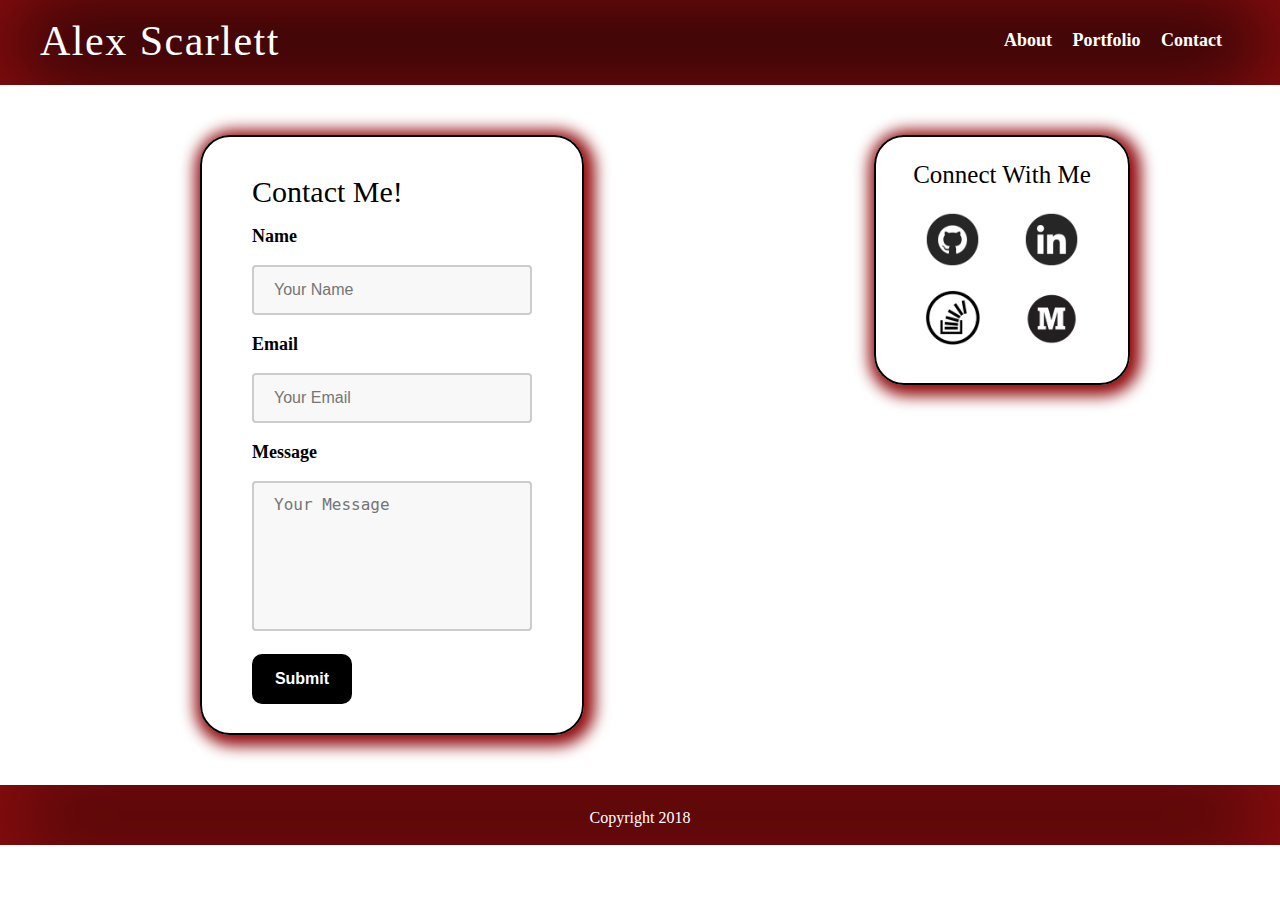
==== contact.html @ 0b444ef7 "Created portfolio projects page and mock project divs" ====
<!DOCTYPE html>
<html lang="en">

<head>
  <meta charset="UTF-8">
  <meta name="viewport" content="width=device-width, initial-scale=1.0">
  <meta http-equiv="X-UA-Compatible" content="ie=edge">
  <title>Alex Scarlett</title>
  <link rel="stylesheet" type="text/css" href="./assets/css/reset.css">
  <link rel="stylesheet" type="text/css" href="./assets/css/style.css">
</head>

<body>
  <div>
    <header id="header">

      <h1>
        <a href="index.html">Alex Scarlett</a>
      </h1>

      <nav>
        <a href="index.html">About</a>
        <a href="portfolio.html">Portfolio</a>
        <a href="#">Contact</a>
      </nav>

    </header>

    <div>

      <section class="contact-form">

        <h2>Contact Me!</h2>

        <form action="mailto:alex.scarlett91@gmail.com" method="post" enctype="text/plain">

          <label>Name</label>
          <input type="text" name="name" placeholder="Your Name">

          <label>Email</label>
          <input type="text" name="email" placeholder="Your Email">

          <label>Message</label>
          <textarea type="text" name="message" placeholder="Your Message"></textarea> </textarea>

          <input type="submit" value="Submit">

        </form>

      </section>

      <section class="social-links">
        <h2>Connect With Me</h2>

        <a href="https://www.github.com/alexscar99" target="_blank">
          <img src="./assets/images/Github.png" alt="GitHub Logo">
        </a>

        <a href="https://www.linkedin.com/in/alex-scarlett-6a039175/" target="_blank">
          <img src="./assets/images/Linkedin.png" alt="LinkedIn Logo">
        </a>

        <a href="https://stackoverflow.com/users/9246584/alex-scarlett?tab=profile" target="_blank">
          <img src="./assets/images/stackoverflow.png" alt="StackOverflow Logo">
        </a>

        <a href="https://medium.com/@alexscarlett" target="_blank">
          <img src="./assets/images/medium.png" alt="Medium Logo">
        </a>

      </section>

      <footer id="footer">

        <p>Copyright 2018</p>

      </footer>
    </div>

</body>

</html>
---- assets/css/style.css ----
* {
  box-sizing: border-box;
  margin: 0;
  padding: 0;
}

html,
body {
  height: 100%;
}

body {
  font-family: 'Palatino';
}

header,
footer {
  background: black;
  box-shadow: inset 0px 0px 90px 10px #930d0f;
  color: white;
  box-sizing: border-box;
}

h2 {
  margin: 20px 0;
  font-size: 30px;
}

a {
  color: white;
  text-decoration: none;
}

p {
  line-height: 25px;
}

#header {
  padding: 20px 40px;
  height: 85px;
}

#header h1 {
  float: left;
  font-size: 42px;
  letter-spacing: 1.5px;
}

#header nav {
  font-size: 18px;
  line-height: 40px;
  float: right;
  font-weight: bold;
  padding: 0 10px;
}

#header nav a {
  padding: 0 8px;
}

#header nav a:hover {
  text-decoration: underline;
}

.about-me,
.portfolio,
.contact-form,
.social-links {
  border: 2px solid black;
  border-radius: 30px;
  box-shadow: 3px 3px 15px 8px #930d0f;
}

.about-me,
.portfolio {
  margin: 50px auto;
  padding: 50px;
  width: 59%;
}

.about-me img {
  height: 200px;
  float: right;
  border: 3px solid;
  margin: 10px;
  border-radius: 10px;
}

.projects-table {
  width: 100%;
  height: 625px;
}

.portfolio-project {
  width: 200px;
  height: 150px;
  text-align: center;
  border: 2px solid black;
  float: left;
  margin: 30px 85px;
}

.contact-form {
  margin: 50px 50px 50px 200px;
  padding: 20px 50px;
  width: 30%;
  height: 600px;
  float: left;
}

.contact-form label {
  display: block;
  margin: 10px 0;
  font-size: 18px;
  font-weight: bold;
}

.contact-form input,
textarea {
  width: 100%;
  padding: 12px 20px;
  margin: 10px 0;
  box-sizing: border-box;
  border: 2px solid #ccc;
  border-radius: 4px;
  background-color: #f8f8f8;
  font-size: 16px;
  resize: none;
}

.contact-form input {
  height: 50px;
}

.contact-form input[type='submit'] {
  background: black;
  color: white;
  width: 100px;
  border-radius: 10px;
  border: none;
  cursor: pointer;
  font-weight: bold;
}

.contact-form textarea {
  height: 150px;
}

.social-links {
  margin: 50px 150px 50px 100px;
  width: 20%;
  height: 250px;
  float: right;
  padding: 10px;
  text-align: center;
  text-decoration: none;
}

.social-links h2 {
  font-size: 25px;
  margin: 15px 0;
}

.social-links img {
  height: 55px;
  margin: 10px 20px;
}

#footer {
  position: relative;
  height: 60px;
  clear: both;
  padding: 20px;
  text-align: center;
}
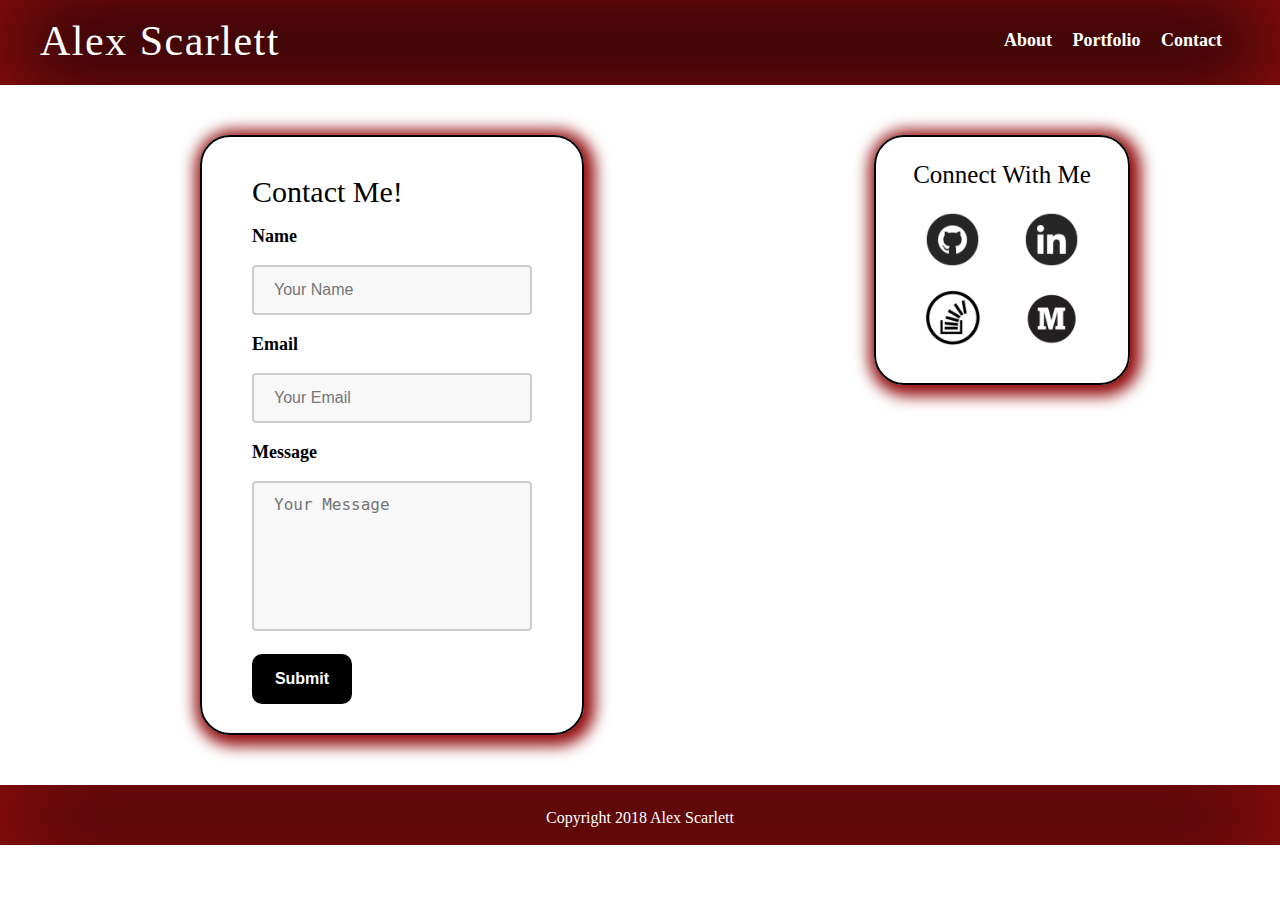
==== commit 85131ddb: "Fixed html indentation and copyright footer" ====
--- a/contact.html
+++ b/contact.html
@@ -5,7 +5,7 @@
   <meta charset="UTF-8">
   <meta name="viewport" content="width=device-width, initial-scale=1.0">
   <meta http-equiv="X-UA-Compatible" content="ie=edge">
-  <title>Alex Scarlett</title>
+  <title>Alex Scarlett - Contact</title>
   <link rel="stylesheet" type="text/css" href="./assets/css/reset.css">
   <link rel="stylesheet" type="text/css" href="./assets/css/style.css">
 </head>
@@ -27,7 +27,6 @@
     </header>
 
     <div>
-
       <section class="contact-form">
 
         <h2>Contact Me!</h2>
@@ -46,7 +45,6 @@
           <input type="submit" value="Submit">
 
         </form>
-
       </section>
 
       <section class="social-links">
@@ -72,11 +70,11 @@
 
       <footer id="footer">
 
-        <p>Copyright 2018</p>
+        <p>Copyright 2018 Alex Scarlett</p>
 
       </footer>
     </div>
-
+  </div>
 </body>
 
 </html>--- a/assets/css/style.css
+++ b/assets/css/style.css
@@ -14,7 +14,8 @@
 }
 
 header,
-footer {
+footer,
+.portfolio-banner {
   background: black;
   box-shadow: inset 0px 0px 90px 10px #930d0f;
   color: white;
@@ -92,12 +93,19 @@
 }
 
 .portfolio-project {
+  position: relative;
   width: 200px;
   height: 150px;
   text-align: center;
-  border: 2px solid black;
   float: left;
   margin: 30px 85px;
+}
+
+.portfolio-banner {
+  position: absolute;
+  padding: 15px;
+  width: 100%;
+  bottom: 10px;
 }
 
 .contact-form {
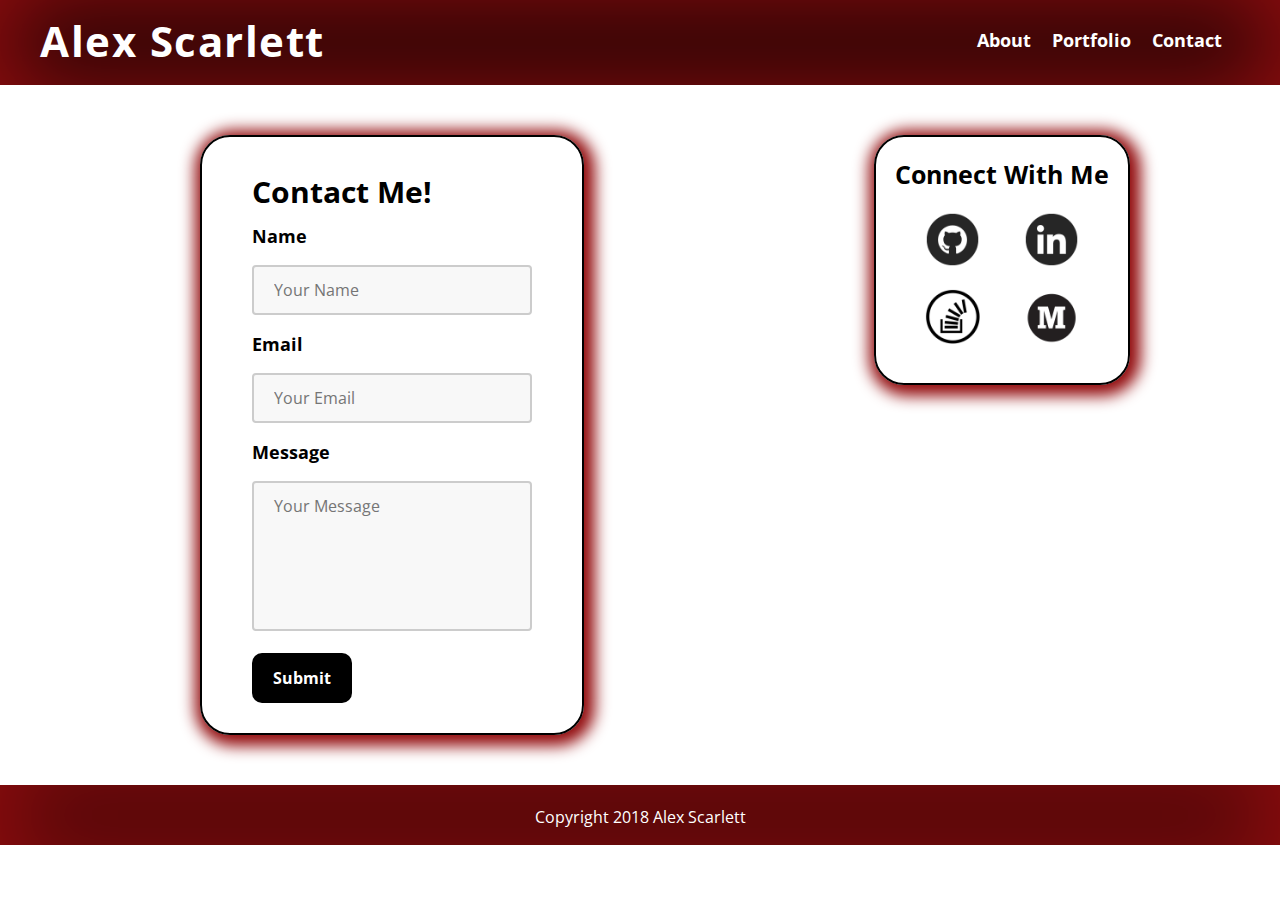
==== commit 81d54daf: "Changed font for entire site and added additional styling for headers" ====
--- a/contact.html
+++ b/contact.html
@@ -8,6 +8,7 @@
   <title>Alex Scarlett - Contact</title>
   <link rel="stylesheet" type="text/css" href="./assets/css/reset.css">
   <link rel="stylesheet" type="text/css" href="./assets/css/style.css">
+  <link href="https://fonts.googleapis.com/css?family=Open+Sans" rel="stylesheet">
 </head>
 
 <body>
--- a/assets/css/style.css
+++ b/assets/css/style.css
@@ -2,15 +2,12 @@
   box-sizing: border-box;
   margin: 0;
   padding: 0;
+  font-family: 'Open Sans', sans-serif !important;
 }
 
 html,
 body {
   height: 100%;
-}
-
-body {
-  font-family: 'Palatino';
 }
 
 header,
@@ -20,6 +17,11 @@
   box-shadow: inset 0px 0px 90px 10px #930d0f;
   color: white;
   box-sizing: border-box;
+}
+
+h1,
+h2 {
+  font-weight: bold;
 }
 
 h2 {
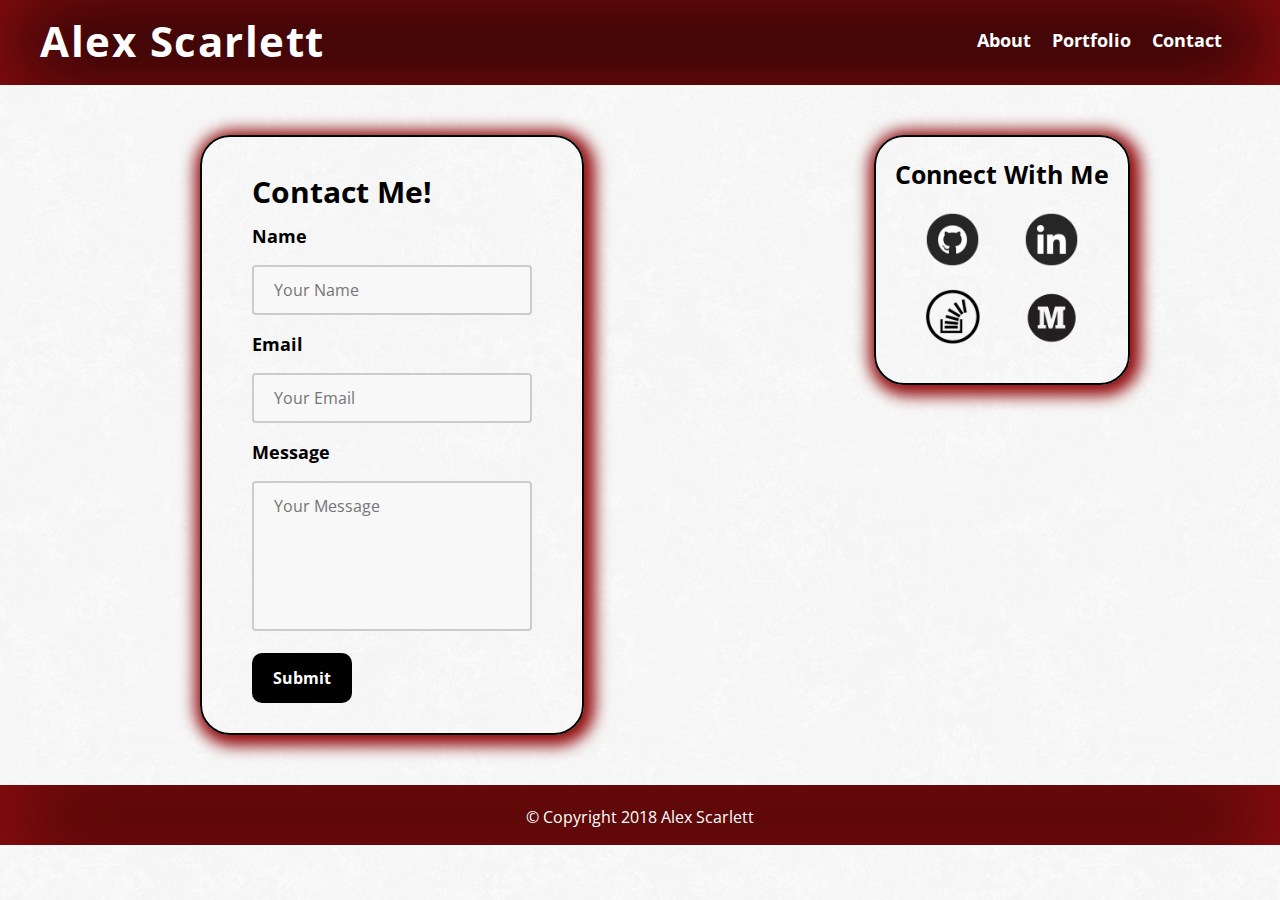
==== commit 887459cf: "Added copyright symbol to footer" ====
--- a/contact.html
+++ b/contact.html
@@ -71,7 +71,7 @@
 
       <footer id="footer">
 
-        <p>Copyright 2018 Alex Scarlett</p>
+        <p>&copy; Copyright 2018 Alex Scarlett</p>
 
       </footer>
     </div>
--- a/assets/css/style.css
+++ b/assets/css/style.css
@@ -8,6 +8,7 @@
 html,
 body {
   height: 100%;
+  background-image: url(../images/white_wall_hash.png);
 }
 
 header,
@@ -62,7 +63,7 @@
 }
 
 #header nav a:hover {
-  text-decoration: underline;
+  border-bottom: 2px solid currentColor;
 }
 
 .about-me,
